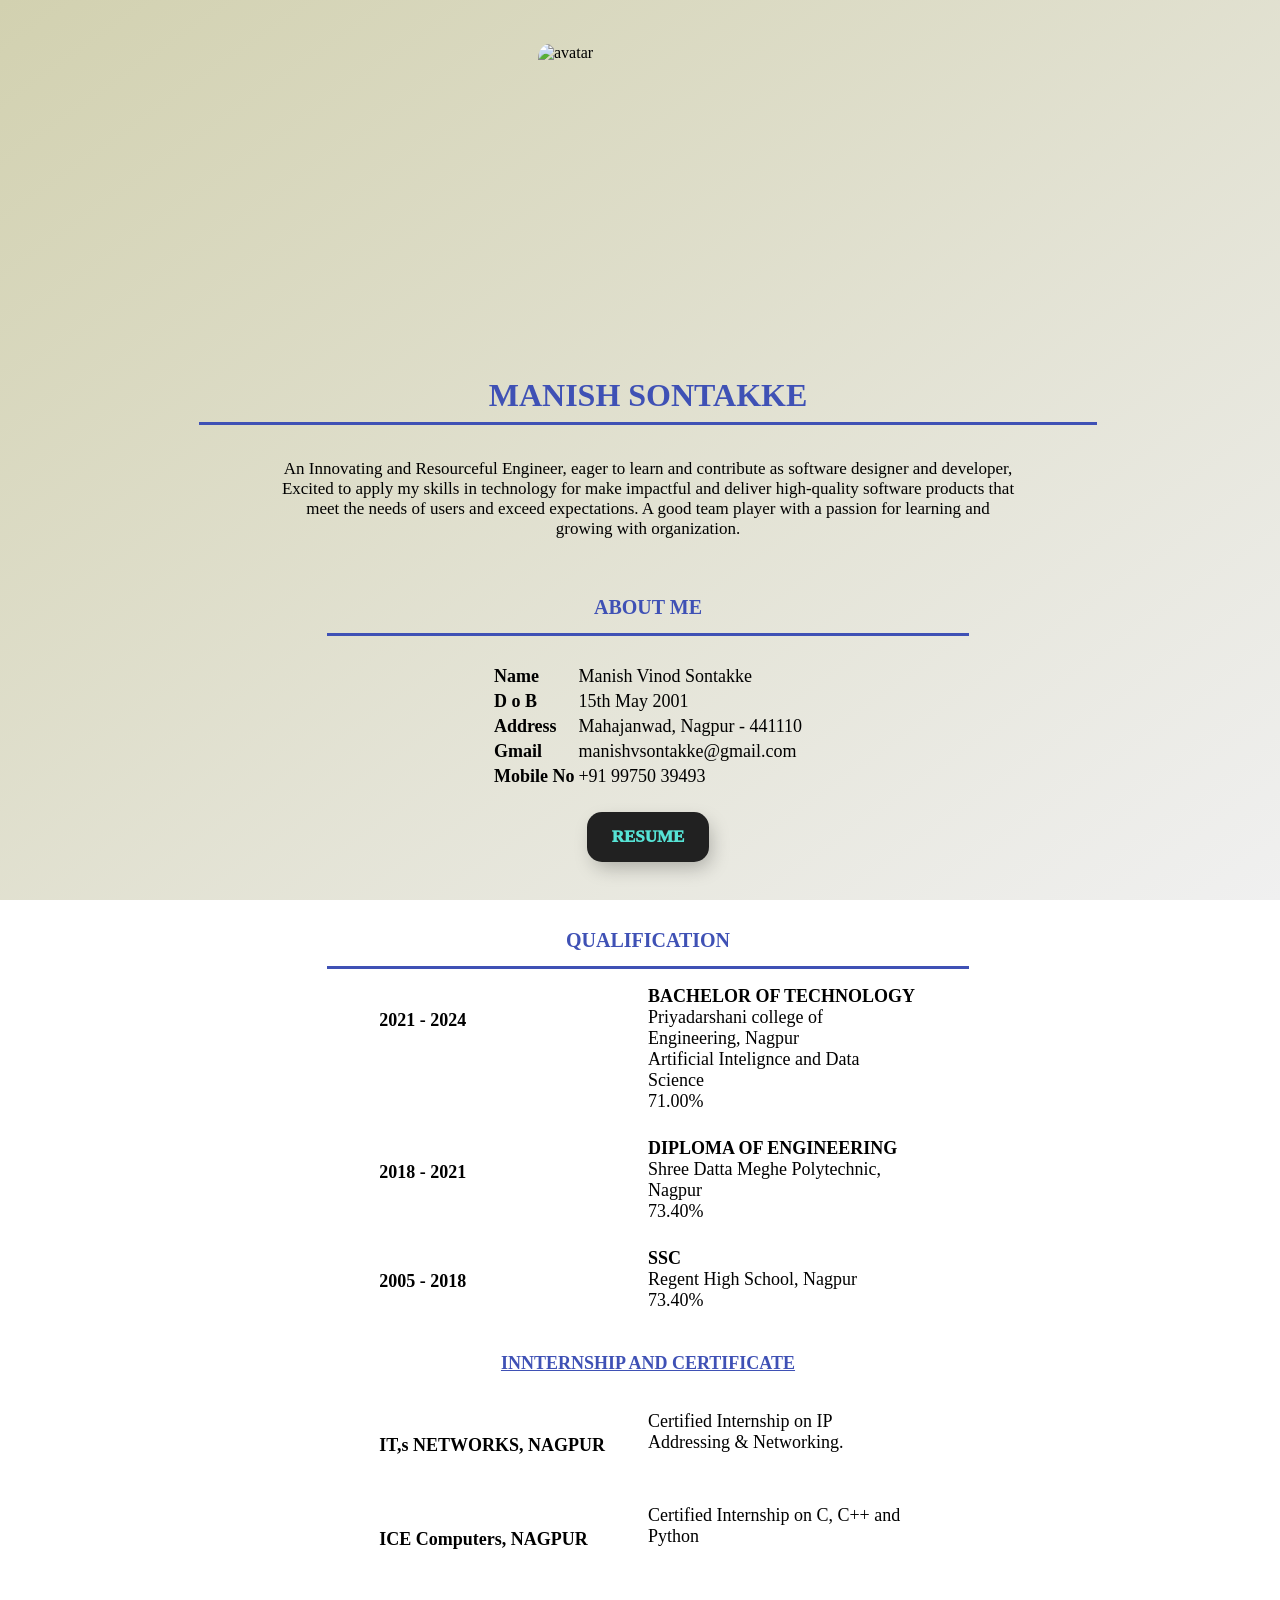
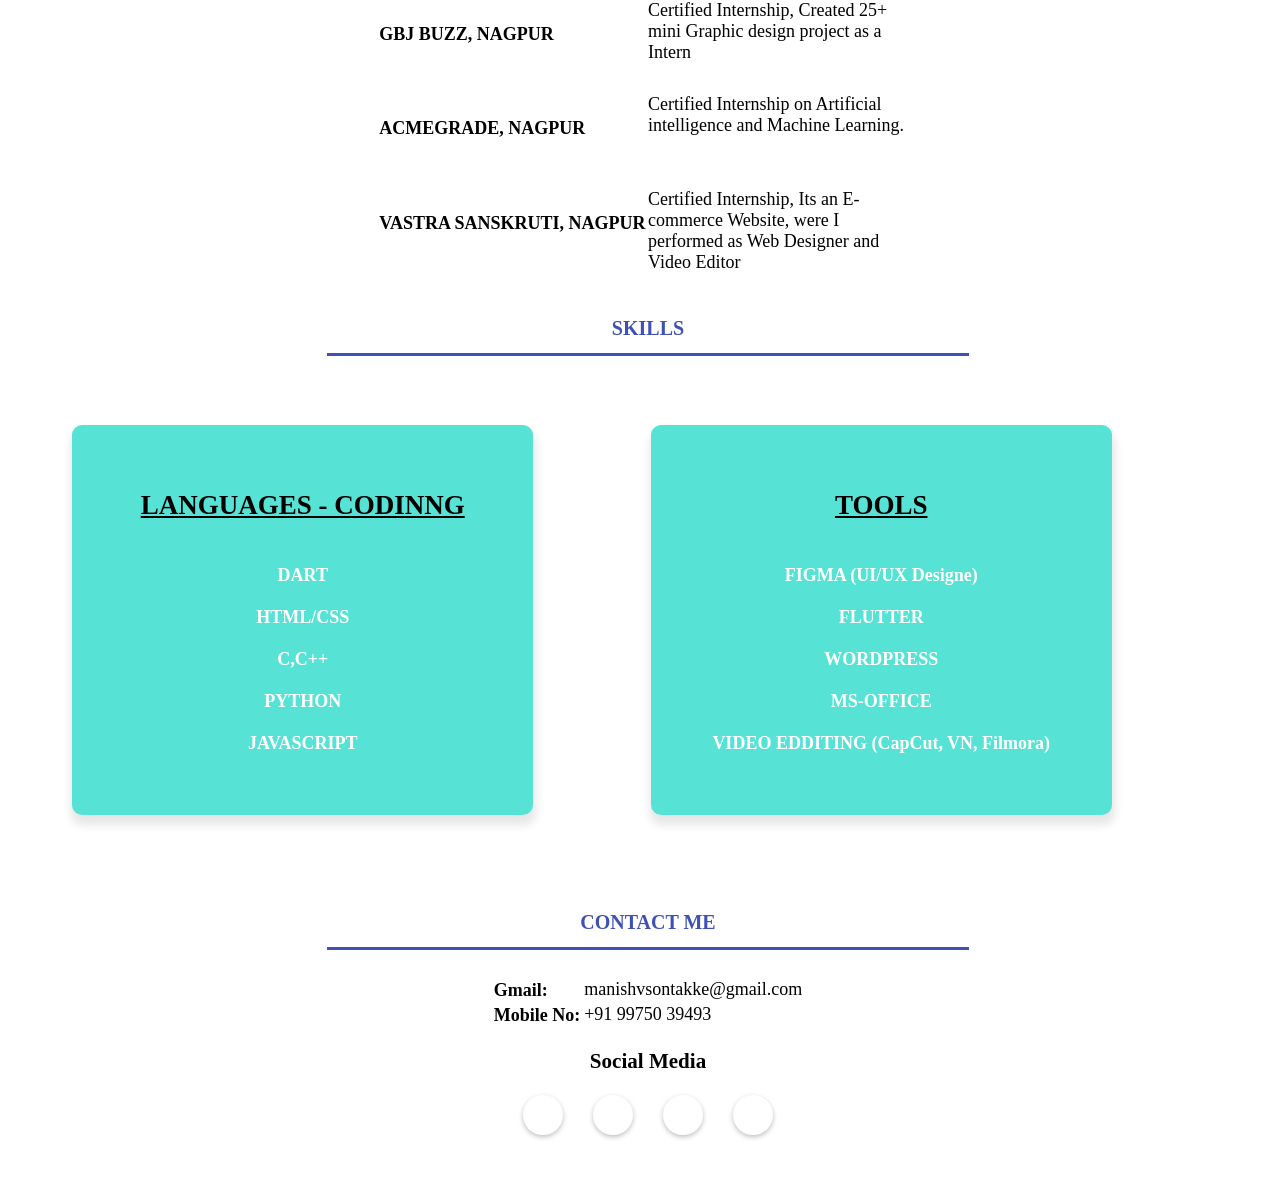
==== index.html @ 53b55424 "Add files via upload" ====
<!DOCTYPE html>
<html lang="en">

<head>
    <meta charset="UTF-8">
    <meta name="viewport" content="width=device-width, initial-scale=1.0">
    <title>Portfolio</title>
    <link rel="stylesheet" href="assets/style.css">
    <link rel="stylesheet" href="https://unicons.iconscout.com/release/v4.0.8/css/line.css">
</head>

<body>
    <div class="fadeInDown-animation">
        <br>
        <br>
        <div class="image">
            <img src="assets/manish.JPG" alt="avatar">
        </div>
        <br>
<div class="fadeInUp-animation">

            <div class="name">
                <h1>MANISH SONTAKKE</h1>
            </div>
        <hr width="70%" color="#3f51b5" size="3">
        <div class="objective">
            <p>An Innovating and Resourceful Engineer, eager to learn and contribute as software designer and
                developer, Excited to apply my skills in technology for make impactful and deliver high-quality software
                products that meet the needs of users and exceed expectations. A good team player with a passion for
                learning and growing with organization.</p>
        </div>
    </div>
</div>

    <div class="fadeInUp-animation">

        <br>
        <div class="about_me">
            <h1>ABOUT ME</h1>
            <hr width="50%" color="#3f51b5" size="3">
            <br>
            <br>
            <div class="Personal_data">
                <table style="width: 70%;">
                    <tr>
                        <th>Name</th>
                        <td>Manish Vinod Sontakke</td>
                    </tr>
                    <tr>
                        <th>D o B</th>
                        <td>15th May 2001</td>
                    </tr>
                    <tr>
                        <th>Address</th>
                        <td>Mahajanwad, Nagpur - 441110</td>
                    </tr>
                    <tr>
                        <th>Gmail</th>
                        <td>manishvsontakke@gmail.com</td>
                    </tr>
                    <tr>
                        <th>Mobile No</th>
                        <td>+91 99750 39493</td>
                    </tr>

                </table>

            </div>
            <br>
            <br>
            <a href="assets/Resume MANISH SONTAKKE.pdf">
                <button> RESUME
                </button>
            </a>

        </div>
    </div>

    <br>
    <br>
    <br>

    <div class="fadeInUp-animation">

        <div class="qualification">
            <h1>QUALIFICATION</h1>
            <hr width="50%" color="#3f51b5" size="3">
            <div class="Personal_data">
                <div class="rrow">
                    <div class="ccol">
                        <h4>2021 - 2024</h4>
                    </div>
                    <div class="ccol">
                        <b>BACHELOR OF TECHNOLOGY </b><br>
                        Priyadarshani college of Engineering, Nagpur <br>
                        Artificial Intelignce and Data Science <br>
                        71.00%
                    </div>
                </div>
                <div class="rrow">
                    <div class="ccol">
                        <h4>2018 - 2021</h4>
                    </div>
                    <div class="ccol">
                        <b>DIPLOMA OF ENGINEERING</b><br>
                        Shree Datta Meghe Polytechnic, Nagpur <br>
                        73.40%
                    </div>
                </div>
                <div class="rrow">
                    <div class="ccol">
                        <h4>2005 - 2018</h4>
                    </div>
                    <div class="ccol">
                        <b>SSC </b> <br>
                        Regent High School, Nagpur <br>
                        73.40%
                    </div>
                </div>
                <h4><u> INNTERNSHIP AND CERTIFICATE </u></h4>

                <div class="rrow">
                    <div class="ccol">
                        <h4>IT,s NETWORKS, NAGPUR</h4>
                    </div>
                    <div class="ccol">
                        Certified Internship on IP Addressing & Networking.
                    </div>
                </div>
                <div class="rrow">
                    <div class="ccol">
                        <h4>ICE Computers, NAGPUR</h4>
                    </div>
                    <div class="ccol">
                        Certified Internship on C, C++ and Python
                    </div>
                </div>
                <div class="rrow">
                    <div class="ccol">
                        <h4>GBJ BUZZ, NAGPUR</h4>
                    </div>
                    <div class="ccol">
                        Certified Internship, Created 25+ mini Graphic design project as a Intern
                    </div>
                </div>
                <div class="rrow">
                    <div class="ccol">
                        <h4>ACMEGRADE, NAGPUR</h4>
                    </div>
                    <div class="ccol">
                        Certified Internship on Artificial intelligence and Machine Learning.
                    </div>
                </div>
                <div class="rrow">
                    <div class="ccol">
                        <h4>VASTRA SANSKRUTI, NAGPUR</h4>
                    </div>
                    <div class="ccol">
                        Certified Internship, Its an E-commerce Website, were I performed as Web Designer and Video
                        Editor
                    </div>
                </div>


            </div>
        </div>
    </div>

    <br>
    <div class="fadeInUp-animation">

        <div class="qualification">
            <h1>SKILLS</h1>
            <hr width="50%" color="#3f51b5" size="3">
            <div class="Personal_data">
                <div class="row">
                    <div class="col">
                        <div class="info">
                            <h2><u>LANGUAGES - CODINNG</u></h2>
                            <h4> DART <br><br> HTML/CSS <br><br> C,C++ <br>
                                <br> PYTHON <br><br> JAVASCRIPT
                            </h4>

                        </div>
                    </div>
                    <div class="col">
                        <div class="info">
                            <h2><u>TOOLS</u></h2>

                            <h4>
                                FIGMA (UI/UX Designe) <br><br> FLUTTER <br><br> WORDPRESS <br><br> MS-OFFICE <br><br>
                                VIDEO EDDITING (CapCut, VN, Filmora)

                            </h4>
                        </div>
                    </div>
                </div>
            </div>
        </div>
    </div>

    <br>
    <div class="fadeInUp-animation">

        <div class="qualification">
            <h1>CONTACT ME</h1>
            <hr width="50%" color="#3f51b5" size="3">
            <div class="Personal_data">
                <table style="width: 50%;">
                    <br>
                    <tr>
                        <th>Gmail: </th>
                        <td>manishvsontakke@gmail.com</td>
                    </tr>
                    <tr>
                        <th>Mobile No: </th>
                        <a href="http://wa.me/+919975039493/?text=hello! Manish,whatsup">
                            <td>+91 99750 39493</td>
                        </a>

                    </tr>

                </table>
                <h3>Social Media</h3>

                <div class="social-icons">
                    <a href="https://www.instagram.com/manishso19?igsh=MW40b3I2aGNyems5aw==">
                        <div class="icon"><i class="uil uil-instagram"></i></div>
                    </a>
                    <a href="#">
                        <div class="icon"><i class="uil uil-dribbble"></i></div>
                    </a>
                    <a
                        href="https://www.linkedin.com/in/manish-sontakke?utm_source=share&utm_campaign=share_via&utm_content=profile&utm_medium=android_app">
                        <div class="icon"><i class="uil uil-linkedin-alt"></i></div>
                    </a>
                    <a
                        href="https://api.whatsapp.com/send/?phone=%2B919975039493&text=hello%21+Manish%2Cwhatsup&type=phone_number&app_absent=0">
                        <div class="icon"><i class="uil uil-whatsapp-alt"></i></div>
                    </a>
                </div>
            </div>
        </div>
    </div>

    <br>
    <br>
    <br>



</body>

</html>
---- assets/style.css ----
html {
    scroll-behavior: smooth;
}

body {
    background: linear-gradient(to top left, #f0f0f0 0%, #d2d1b0 100%);
    width: 100vw;
    height: 100vh;
    background-attachment: fixed;
    font-family: cursive;
}

h1 {
    color: #3f51b5;
    font-family: cursive;
}

h4 u {
    color: #3f51b5;
}

/* ----- FEATURED IMAGE BOX ----- */

.image {
    min-height: 35vh;
    margin: auto;
    width: 220px;
    height: 200px;
    border-radius: 5% 3% 2% 3%;
    overflow: hidden;
    animation: imgFloat 10s ease-in-out infinite;
}

.image img {
    width: 245px;
    height: 235px;
    object-fit: cover;
}

@keyframes imgFloat {
    50% {
        transform: translateY(10px);
        border-radius: 30% 55% 30% 55%;
    }
}

/* ----- FEATURED TEXT BOX ----- */

.name h1 {
    margin: auto;
    text-align: center;
    color: #3f51b5;
}

.objective {
    padding: 1vh 30vh;
    font-size: 17px;
    text-align: center;
}

.about_me {
    font-size: 10px;
    text-align: center;
}

table {
    display: inline;
    text-align: start;
}

table th {
    display: inline;
    text-align: start;
}

.Personal_data {
    font-size: 18px;
    cursor: pointer;
}

/* button  */
button {
    font-family: cursive;
    padding: 15px 25px;
    border: unset;
    border-radius: 15px;
    color: rgb(86, 227, 213);
    z-index: 1;
    background: #212121;
    position: relative;
    font-weight: 1000;
    font-size: 17px;
    -webkit-box-shadow: 4px 8px 19px -3px rgba(0, 0, 0, 0.27);
    box-shadow: 4px 8px 19px -3px rgba(0, 0, 0, 0.27);
    transition: all 250ms;
    overflow: hidden;

}

button::before {
    font-family: cursive;
    content: "";
    position: absolute;
    top: 0;
    left: 0;
    height: 100%;
    width: 0;
    border-radius: 15px;
    background-color: rgb(86, 227, 213);
    z-index: -1;
    -webkit-box-shadow: 4px 8px 19px -3px rgba(0, 0, 0, 0.27);
    box-shadow: 4px 8px 19px -3px rgba(0, 0, 0, 0.27);
    transition: all 250ms
}

button:hover {
    color: #212121;
}

button:hover::before {
    width: 100%;
}


.qualification {
    font-size: 10px;
    text-align: center;
}



/* ----- CONTACT BOX ----- */

.info {
    position: relative;
    display: flex;
    flex-direction: column;
    justify-content: center;
    align-items: center;
    padding: 20px 30px;
    width: 100%;
    height: 315px;
    border-radius: 10px;
    box-shadow: 1px 8px 10px 2px var(rgba(0, 0, 0, 0.1));
    overflow: hidden;
}

.info>h2 {
    margin-bottom: 20px;
}

/* ----- CONTACT FORM ----- */
.info1 {
    display: flex;
    flex-direction: column;
    gap: 10px;
    width: 100%;
}

.info2 {
    display: flex;
    flex-direction: column;
    gap: 10px;
    width: 100%;
}


/* ----- S BOX ----- */

.info::after {
    content: "";
    position: absolute;
    bottom: -100%;
    background: rgb(86, 227, 213);
    width: 100%;
    height: 100%;
    transition: .4s;
    z-index: 1;
}

.info:hover.info::after {
    bottom: 0;
}


/* ----- CONTACT BOX ----- */
.info {
    position: relative;
    display: flex;
    flex-direction: column;
    justify-content: center;
    align-items: center;
    padding: 20px 30px;
    width: 70%;
    height: 350px;
    background: rgb(86, 227, 213);
    border-radius: 10px;
    box-shadow: 1px 8px 10px 2px rgba(0, 0, 0, 0.1);
    overflow: hidden;
}

.info>h4 {
    color: rgb(255, 255, 255);
    margin-bottom: 20px;
}

.info::after {
    background: rgb(255, 255, 255);
}

.info:hover.info h2,
.info:hover.info p,
.info:hover.info i {
    color: #777;
    z-index: 2;
}

.info:hover.info h4 {
    color: black;
    z-index: 2;
}

.row {
    display: flex;
    padding: 5vw 5vw;
    justify-content: space-between;
    width: 90%;
    gap: 5px;
}

.col {
    display: flex;
    width: 50%;


}

.Personal_data .rrow {
    display: inline-flex;
    padding: 1vw;
    justify-content: center;
    width: 70%;
}

.Personal_data .ccol {
    display: inline-block;
    width: 30%;
    text-align: start;


}

/* social icons */
.social-icons {
    gap: 30px;
    display: flex;
    justify-content: center;

}

.icon {
    display: flex;
    justify-content: center;
    align-items: center;
    width: 40px;
    height: 40px;
    border-radius: 50%;
    box-shadow: 0px 2px 5px 0px rgba(0, 0, 0, 0.25);
    cursor: pointer;
}

.icon:hover {
    color: rgb(191, 134, 237);
}




@media only screen and (max-width: 550px) {
    .Personal_data .rrow {
        display: inline-flex;
        padding: 2vw;
        justify-content: center;
        width: 90%;
    }

    .Personal_data .ccol {
        display: inline-block;
        width: 50%;
        text-align: start;


    }
}

@media only screen and (max-width: 900px) {
    .row {
        display: flex;
        flex-direction: column;
        justify-content: center;
        gap: 50px;
    }

    .col {
        display: flex;
        justify-content: center;
        width: 100%;
    }

    .objective {
        padding: 1vh 3vh;
        font-size: 17px;
        text-align: center;
        align-items: center;
    }
}



/* animations */
@keyframes fadeInUp {
    0% {
        transform: translateY(100%);
        opacity: 0;
    }

    100% {
        transform: translateY(0%);
        opacity: 1;
    }
}

.fadeInUp-animation {
    animation: 1.5s fadeInUp;
} 

@keyframes fadeInDown {
    0% {
        transform: translateZ(100%);
        opacity: 0;
    }

    100% {
        transform: translateY(0%);
        opacity: 1;
    }
}

.fadeInDown-animation {
    animation: 2s fadeInDown;
}
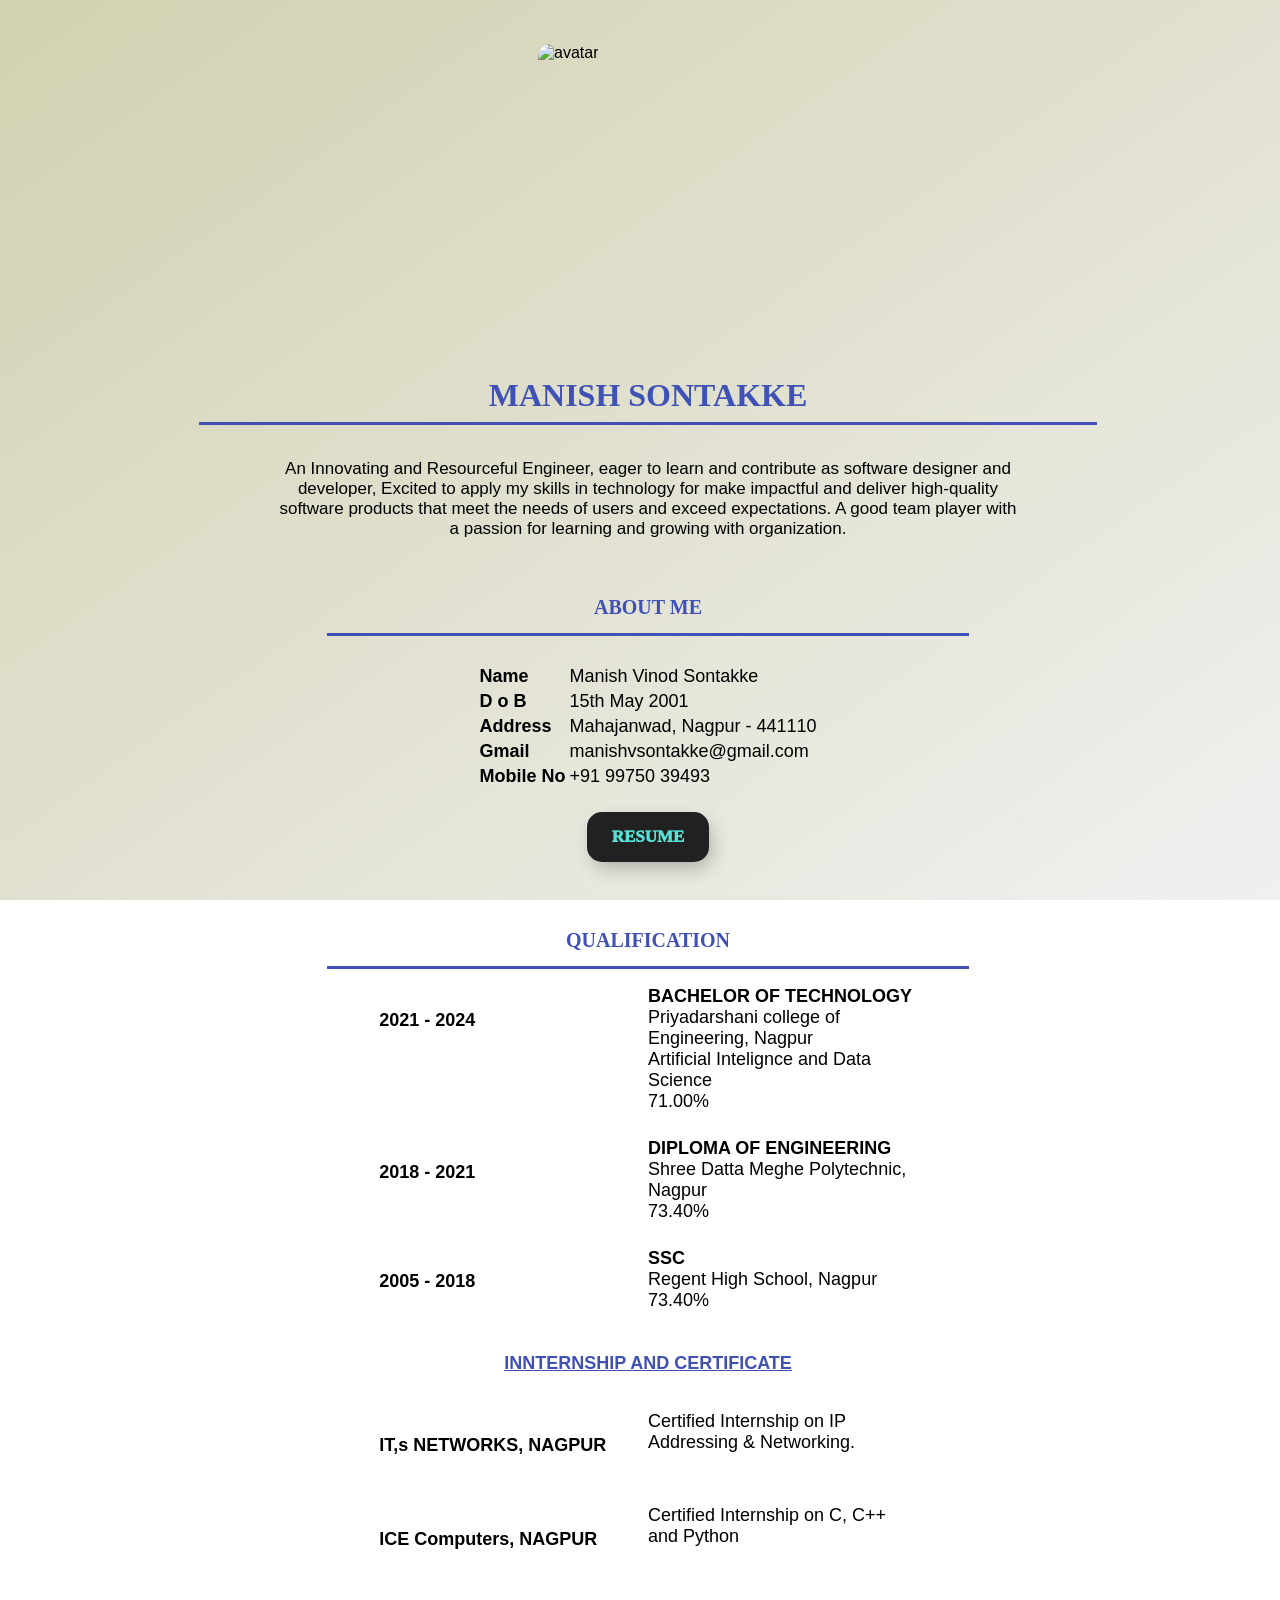
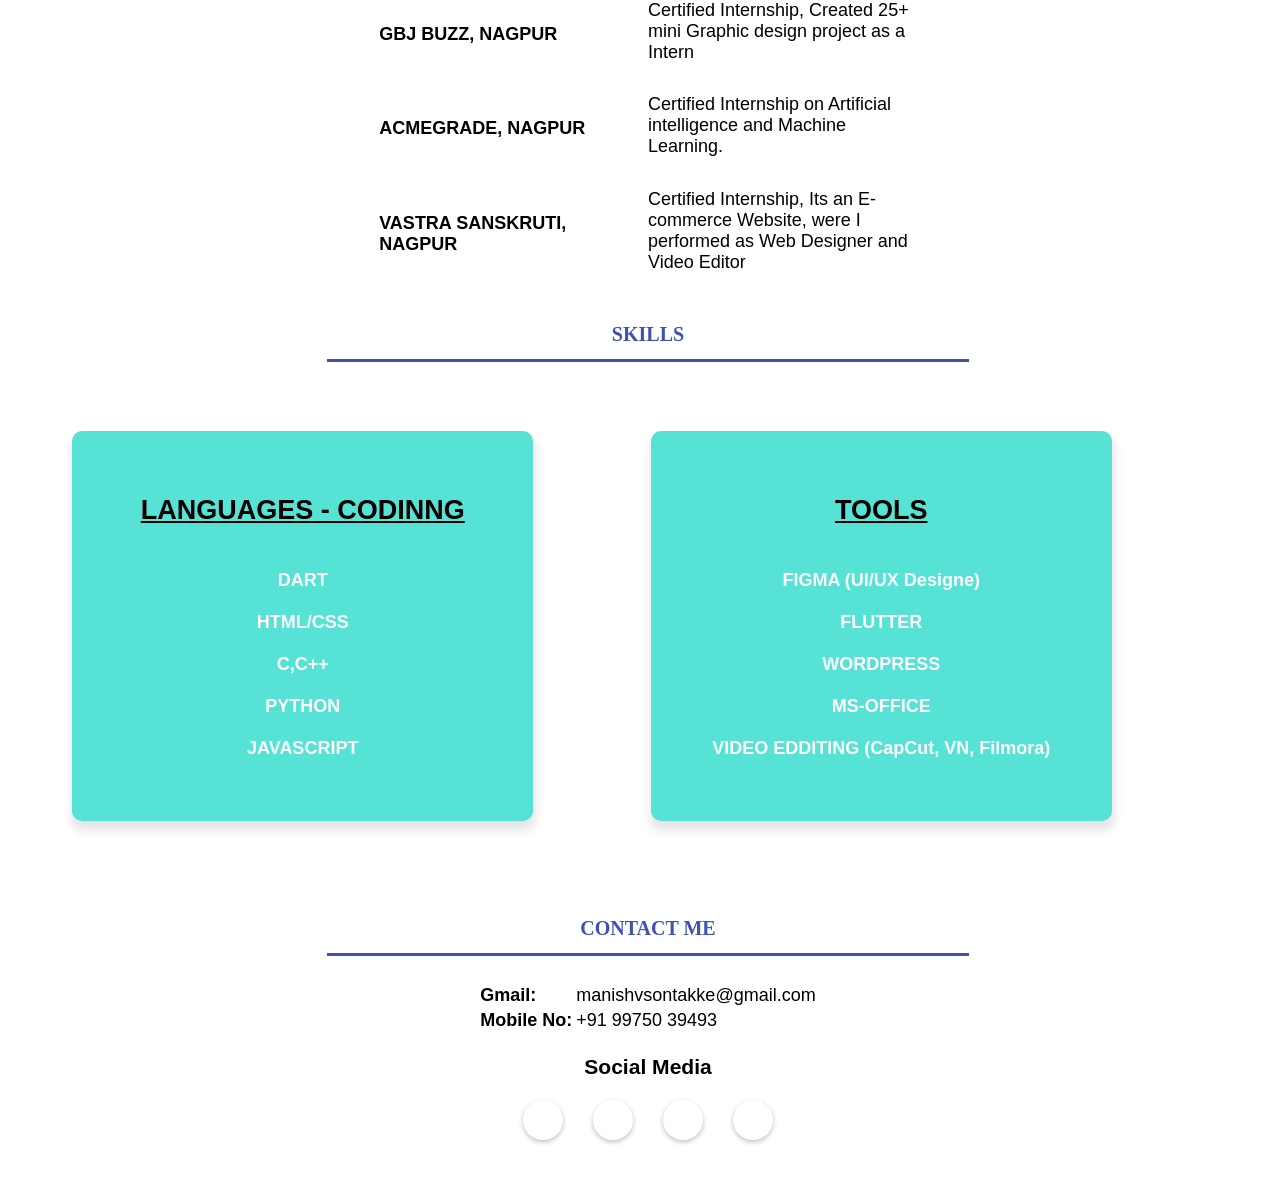
==== commit 095a02e4: "Update index.html" ====
--- a/index.html
+++ b/index.html
@@ -68,7 +68,7 @@
             </div>
             <br>
             <br>
-            <a href="assets/Resume MANISH SONTAKKE.pdf">
+            <a href="assets/CSE_Manish_Resume.pdf">
                 <button> RESUME
                 </button>
             </a>
@@ -251,4 +251,4 @@
 
 </body>
 
-</html>+</html>
--- a/assets/style.css
+++ b/assets/style.css
@@ -7,7 +7,7 @@
     width: 100vw;
     height: 100vh;
     background-attachment: fixed;
-    font-family: cursive;
+    font-family: Verdana, Geneva, Tahoma, sans-serif;
 }
 
 h1 {
@@ -348,4 +348,4 @@
 
 .fadeInDown-animation {
     animation: 2s fadeInDown;
-}+}
